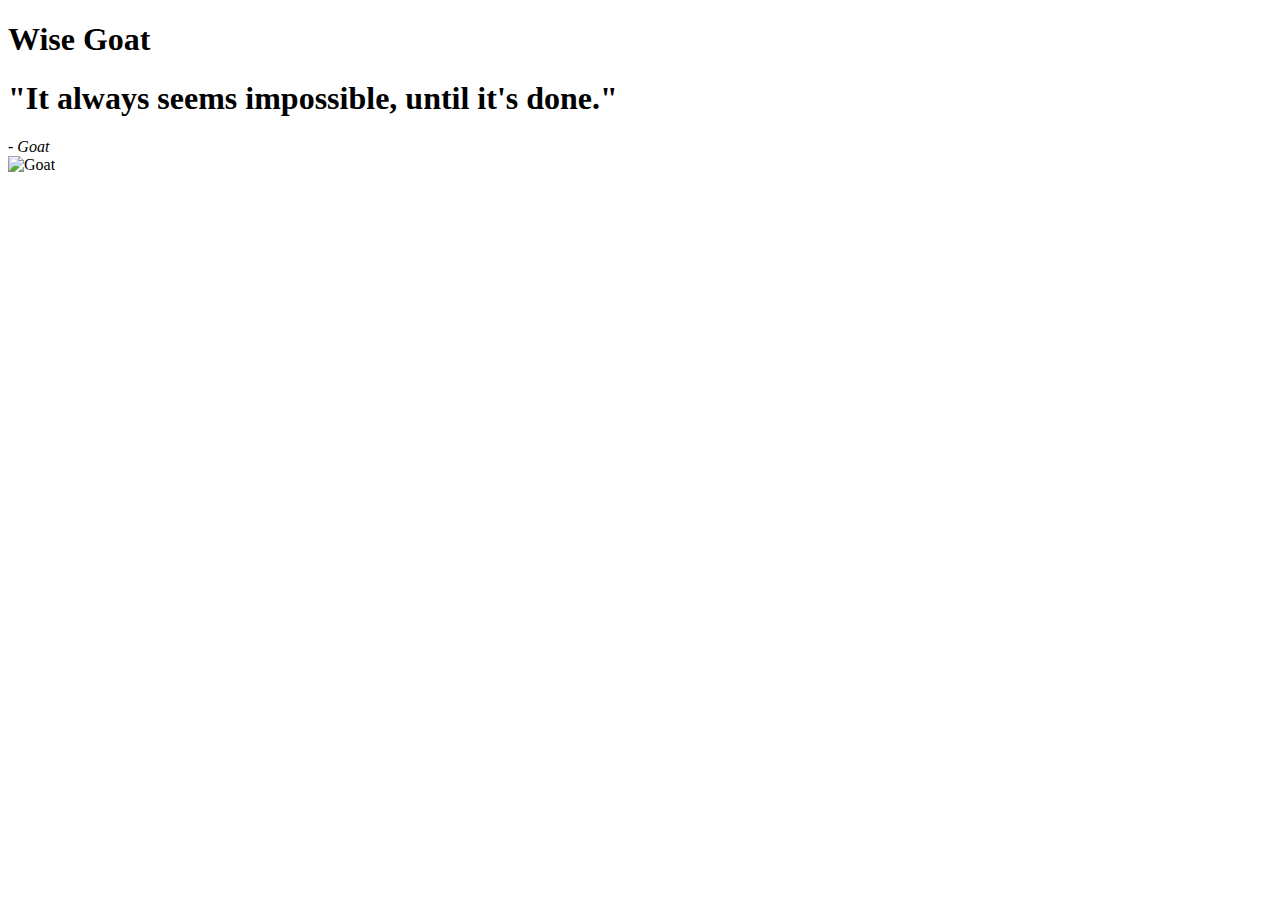
==== conselho.html @ 45fe66a1 "readme limpo e estrutura html criada" ====
<!DOCTYPE html>
<html lang="en">
  <head>
    <meta charset="UTF-8" />
    <meta name="viewport" content="width=device-width, initial-scale=1.0" />
    <link rel="stylesheet" href="css/style.css" />
    <title>Conselho Wise Goat</title>
  </head>
  <body>
    <div class="logo">
      <h1>Wise Goat</h1>
    </div>
    <section class="info">
      <div class="advice">
        <h1>"It always seems impossible, until it's done."</h1>
        <cite>- Goat</cite>
      </div>
      <div class="info-img">
        <img src="#" alt="Goat" />
      </div>
    </section>
    <script src="js/script.js"></script>
  </body>
</html>
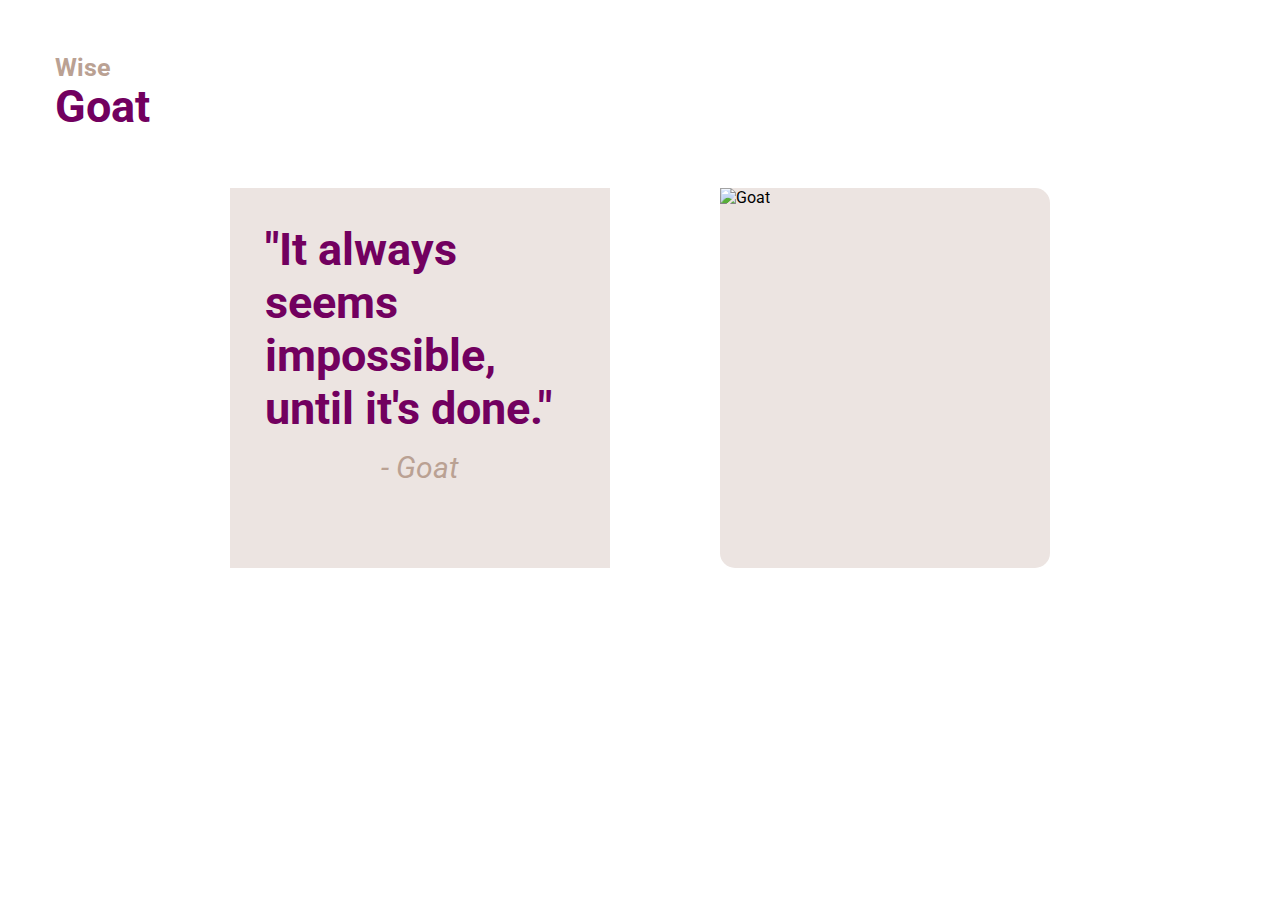
==== commit 0517fcc3: "style adicionado" ====
--- a/conselho.html
+++ b/conselho.html
@@ -3,14 +3,20 @@
   <head>
     <meta charset="UTF-8" />
     <meta name="viewport" content="width=device-width, initial-scale=1.0" />
+    <link
+      href="https://fonts.googleapis.com/css?family=Roboto:400,700&display=swap"
+      rel="stylesheet"
+    />
     <link rel="stylesheet" href="css/style.css" />
     <title>Conselho Wise Goat</title>
   </head>
   <body>
     <div class="logo">
-      <h1>Wise Goat</h1>
+      <a href="index.html"
+        ><h1><span>Wise</span> Goat</h1></a
+      >
     </div>
-    <section class="info">
+    <section class="advice-info">
       <div class="advice">
         <h1>"It always seems impossible, until it's done."</h1>
         <cite>- Goat</cite>
--- a/css/style.css
+++ b/css/style.css
@@ -0,0 +1,123 @@
+/* Reset */
+* {
+  box-sizing: border-box;
+}
+
+body {
+  font-family: 'Roboto', Arial, Helvetica, sans-serif;
+}
+
+body,
+h1,
+h2,
+p,
+ul,
+li {
+  margin: 0;
+  padding: 0;
+}
+
+ul li {
+  list-style: none;
+}
+
+a {
+  text-decoration: none;
+}
+
+/* Container / Index */
+.container {
+  max-width: 960px;
+  height: 100vh;
+  margin: 0 auto;
+  padding: 0 70px;
+  display: flex;
+  justify-content: space-between;
+  align-items: center;
+}
+
+.info {
+  margin-top: 125px;
+}
+
+.heading h1 {
+  color: #72005f;
+  font-size: 140px;
+}
+
+.heading span {
+  color: #baa193;
+  font-size: 50px;
+  display: block;
+  line-height: 1;
+}
+
+.image img {
+  width: 360px;
+}
+
+button.btn {
+  width: 300px;
+  background: #72005f;
+  font-size: 27px;
+  font-weight: bold;
+  color: #fff;
+  border: none;
+  padding: 20px 30px;
+  margin-top: 25px;
+  border-radius: 20px;
+}
+
+/* Conselho */
+.logo {
+  margin: 55px;
+}
+
+.logo h1 {
+  color: #72005f;
+  font-size: 45px;
+}
+
+.logo span {
+  color: #baa193;
+  font-size: 25px;
+  display: block;
+  line-height: 1;
+}
+
+/* Conselho */
+.advice-info {
+  max-width: 960px;
+  margin: 0 auto;
+  padding: 0 70px;
+  display: flex;
+  justify-content: space-between;
+  align-items: center;
+}
+
+.advice {
+  max-width: 380px;
+  height: 380px;
+  background: #ece4e1;
+  padding: 35px;
+}
+
+.advice h1 {
+  color: #72005f;
+  font-size: 45px;
+}
+
+.advice cite {
+  display: block;
+  color: #baa193;
+  font-size: 30px;
+  text-align: center;
+  margin: 15px 45px;
+}
+
+.info-img {
+  width: 330px;
+  height: 380px;
+  background: #ece4e1;
+  border-radius: 15px;
+}
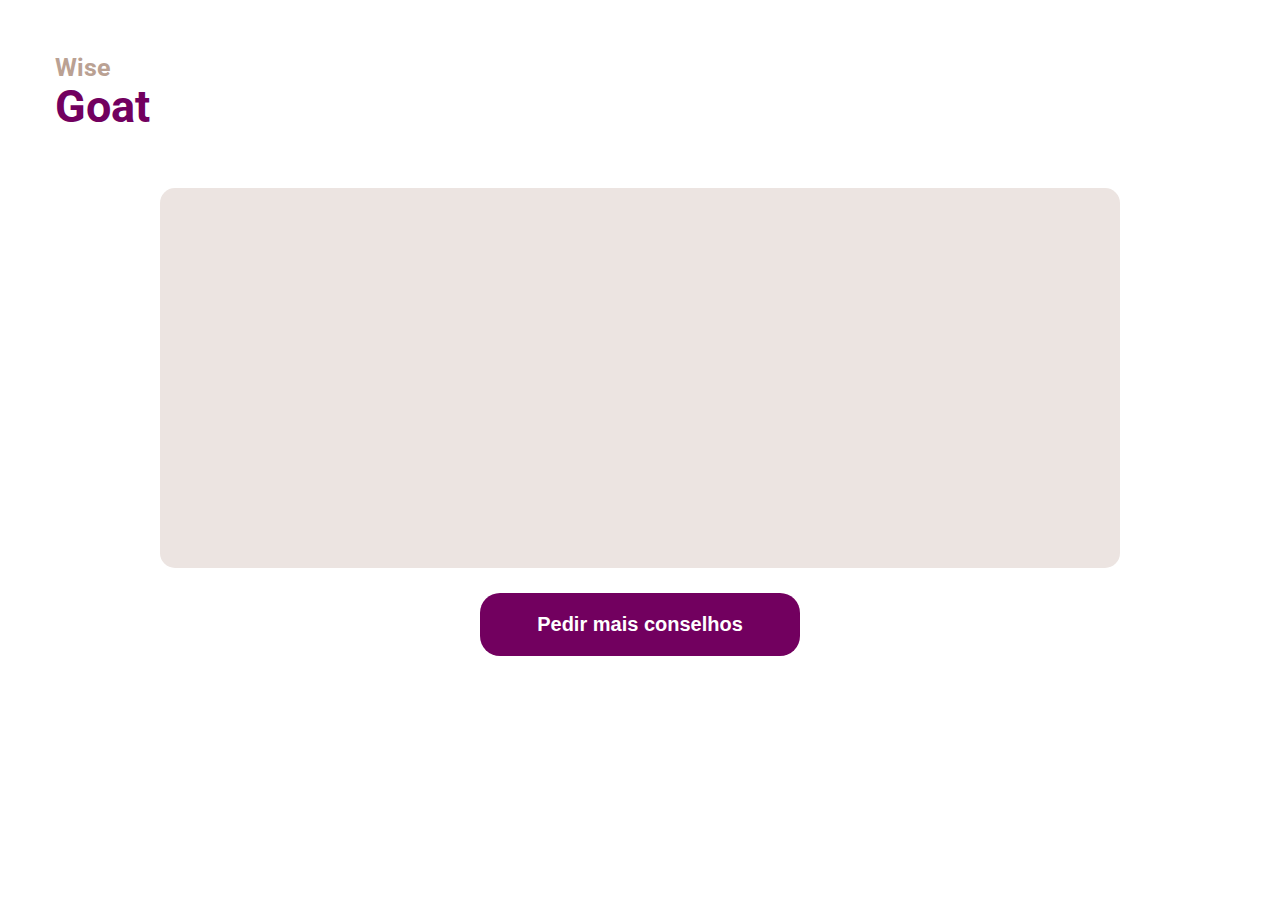
==== commit c5907270: "javascript adicionado, html e css editado" ====
--- a/conselho.html
+++ b/conselho.html
@@ -17,14 +17,12 @@
       >
     </div>
     <section class="advice-info">
-      <div class="advice">
-        <h1>"It always seems impossible, until it's done."</h1>
-        <cite>- Goat</cite>
-      </div>
-      <div class="info-img">
-        <img src="#" alt="Goat" />
-      </div>
+      <div class="advice"></div>
+      <div class="info-img"></div>
     </section>
+    <div class="advice-btn">
+      <button class="btn-conselho" id="refresh">Pedir mais conselhos</button>
+    </div>
     <script src="js/script.js"></script>
   </body>
 </html>
--- a/css/style.css
+++ b/css/style.css
@@ -71,6 +71,7 @@
 /* Conselho */
 .logo {
   margin: 55px;
+  width: 150px;
 }
 
 .logo h1 {
@@ -89,35 +90,52 @@
 .advice-info {
   max-width: 960px;
   margin: 0 auto;
-  padding: 0 70px;
   display: flex;
   justify-content: space-between;
+  background: #ece4e1;
   align-items: center;
+  border-radius: 15px;
 }
 
 .advice {
-  max-width: 380px;
+  display: flex;
+  max-width: 570px;
   height: 380px;
-  background: #ece4e1;
-  padding: 35px;
+  align-items: center;
 }
 
 .advice h1 {
   color: #72005f;
-  font-size: 45px;
+  font-size: 35px;
+  padding: 15px 25px;
 }
 
-.advice cite {
-  display: block;
-  color: #baa193;
-  font-size: 30px;
-  text-align: center;
-  margin: 15px 45px;
+.advice h1::before,
+.advice h1::after {
+  content: '"';
 }
 
-.info-img {
+.info-img img {
+  padding: 0;
+  margin: 0;
   width: 330px;
   height: 380px;
-  background: #ece4e1;
   border-radius: 15px;
 }
+
+.advice-btn {
+  display: flex;
+  justify-content: center;
+}
+
+button.btn-conselho {
+  width: 320px;
+  background: #72005f;
+  font-size: 20px;
+  font-weight: bold;
+  color: #fff;
+  border: none;
+  padding: 20px 30px;
+  margin-top: 25px;
+  border-radius: 20px;
+}
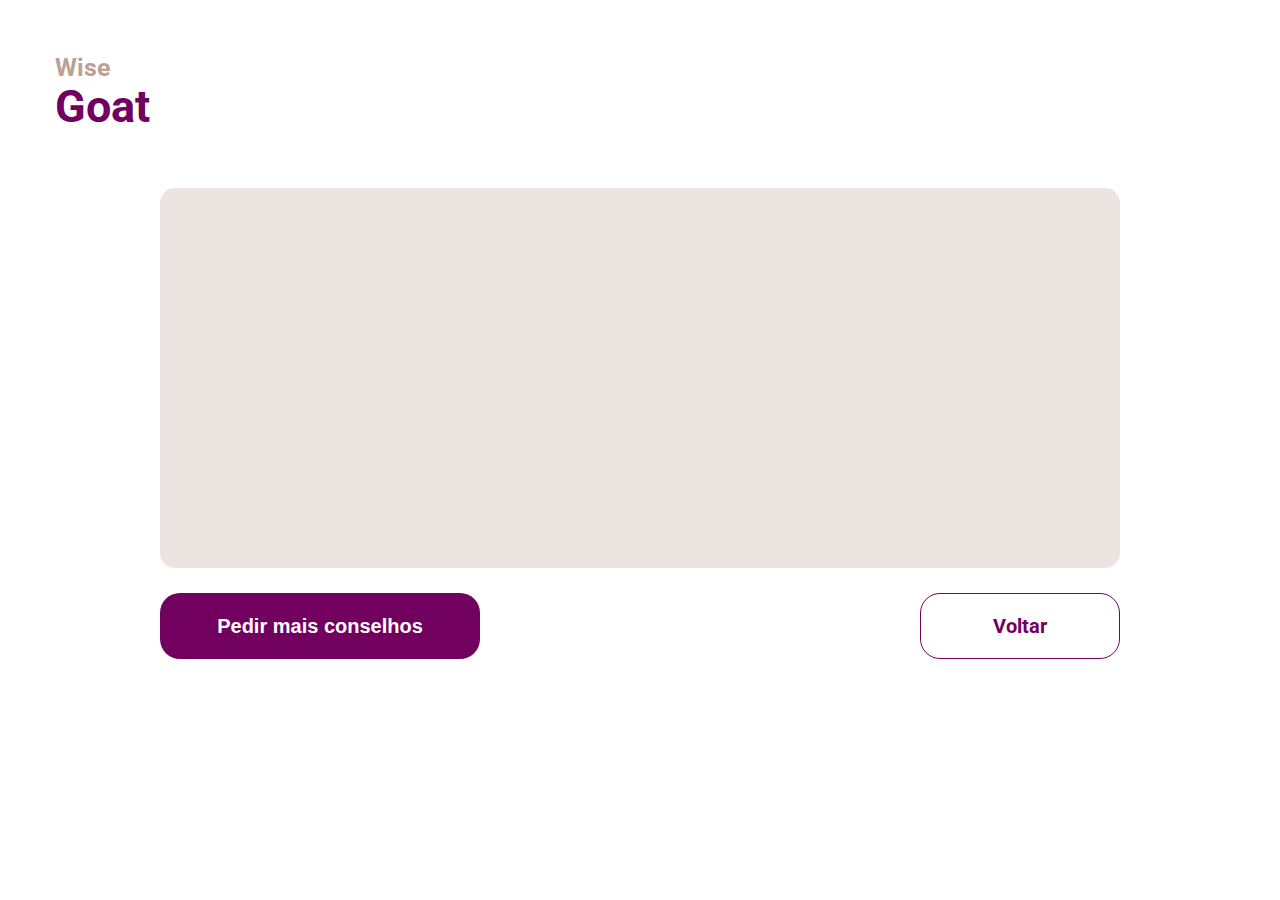
==== commit 5b7aafcc: "adicionado botao voltar" ====
--- a/conselho.html
+++ b/conselho.html
@@ -22,6 +22,7 @@
     </section>
     <div class="advice-btn">
       <button class="btn-conselho" id="refresh">Pedir mais conselhos</button>
+      <a href="index.html" class="btn-conselho btn-voltar">Voltar</a>
     </div>
     <script src="js/script.js"></script>
   </body>
--- a/css/style.css
+++ b/css/style.css
@@ -50,6 +50,22 @@
   font-size: 50px;
   display: block;
   line-height: 1;
+}
+
+.image {
+  animation: floating 3s infinite;
+}
+
+@keyframes floating {
+  0% {
+    transform: translate3d(0, 0, 0);
+  }
+  50% {
+    transform: translate3d(0, 25px, 0);
+  }
+  100% {
+    transform: translate3d(0, 0, 0);
+  }
 }
 
 .image img {
@@ -124,18 +140,111 @@
 }
 
 .advice-btn {
-  display: flex;
-  justify-content: center;
-}
-
-button.btn-conselho {
+  max-width: 960px;
+  margin: 0 auto;
+  display: flex;
+  justify-content: space-between;
+}
+
+.btn-conselho {
   width: 320px;
   background: #72005f;
   font-size: 20px;
   font-weight: bold;
   color: #fff;
+  text-align: center;
   border: none;
   padding: 20px 30px;
   margin-top: 25px;
   border-radius: 20px;
 }
+
+a.btn-voltar {
+  text-align: center;
+  width: 200px;
+  background: #fff;
+  color: #72005f;
+  border: 1px solid #72005f;
+}
+
+/* Responsive */
+@media only screen and (max-width: 790px) {
+  .heading h1 {
+    font-size: 80px;
+  }
+
+  .heading span {
+    font-size: 50px;
+  }
+
+  .image img {
+    width: 280px;
+  }
+
+  button.btn {
+    width: 270px;
+    font-size: 20px;
+  }
+
+  /* Advice */
+
+  .advice {
+    height: 290px;
+  }
+
+  .advice h1 {
+    font-size: 25px;
+  }
+
+  .btn-conselho,
+  .btn-voltar {
+    width: 220px;
+    font-size: 15px;
+  }
+  .info-img img {
+    width: 250px;
+    height: auto;
+  }
+}
+
+@media only screen and (max-width: 633px) {
+  .container {
+    max-width: 960px;
+    justify-content: center;
+  }
+
+  .info {
+    margin-top: 0;
+  }
+
+  .heading h1 {
+    font-size: 85px;
+  }
+
+  .heading span {
+    font-size: 55px;
+  }
+
+  .image,
+  .image img {
+    display: none;
+  }
+
+  /* Advice */
+
+  .advice h1 {
+    font-size: 35px;
+    text-align: center;
+  }
+
+  .btn-conselho,
+  .btn-voltar {
+    width: 220px;
+    font-size: 15px;
+  }
+
+  .info-img,
+  .info-img img {
+    display: none;
+  }
+}
